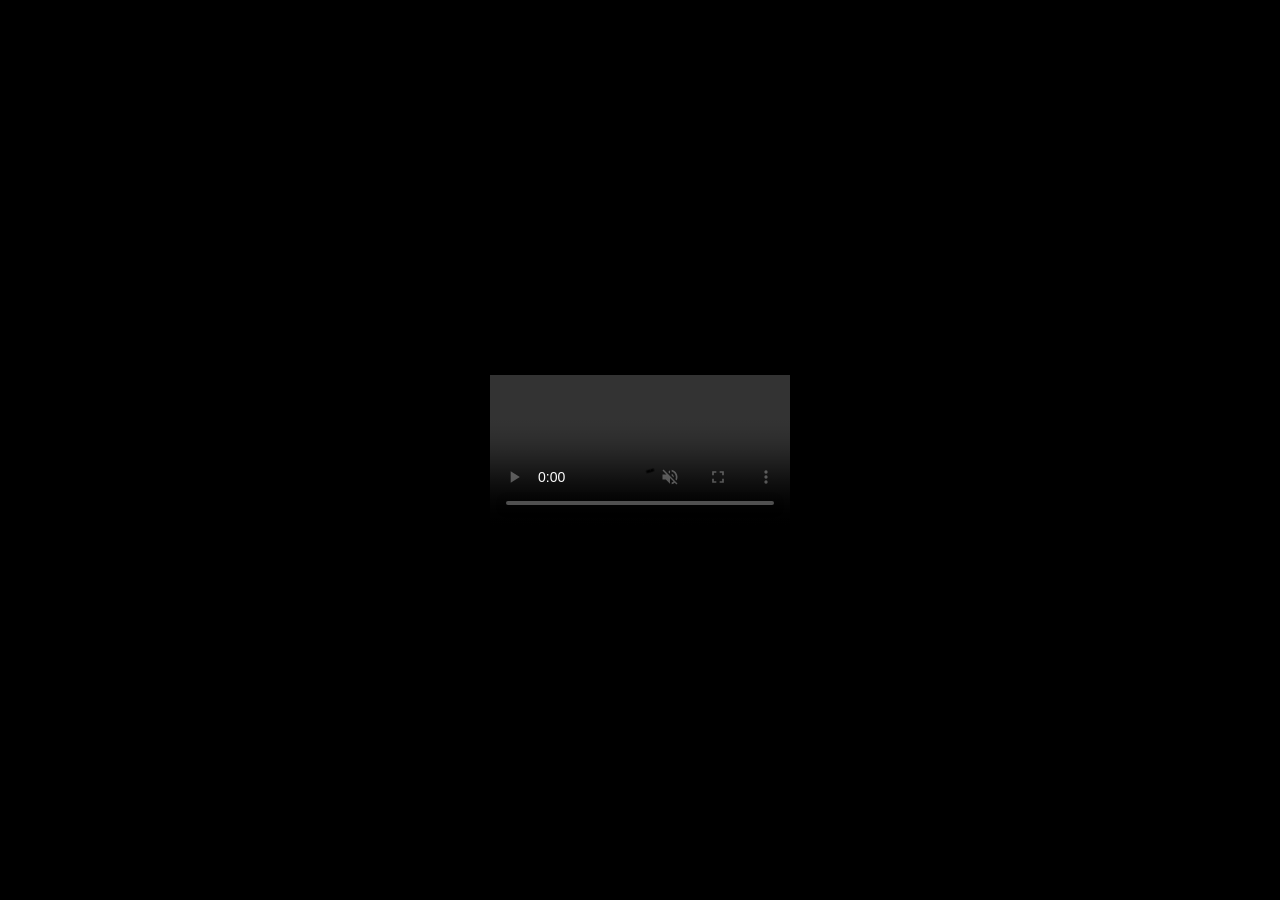
==== index.html @ 250493f4 "Add files via upload" ====
<!DOCTYPE html>
<html lang="en">
<head>
    <meta charset="UTF-8">
    <meta name="viewport" content="width=device-width, initial-scale=1.0">
    <title>My Video</title>
    <style>
        body {
            display: flex;
            justify-content: center;
            align-items: center;
            height: 100vh;
            margin: 0;
            background-color: #000; /* black background */
        }
        video {
            max-width: 100%;
            max-height: 100%;
            box-shadow: 0 0 20px rgba(0,0,0,0.5);
        }
    </style>
</head>
<body>
    <video controls autoplay loop muted>
        <source src="upscaled_video.mp4" type="video/mp4">
        Your browser does not support the video tag.
    </video>
</body>
</html>
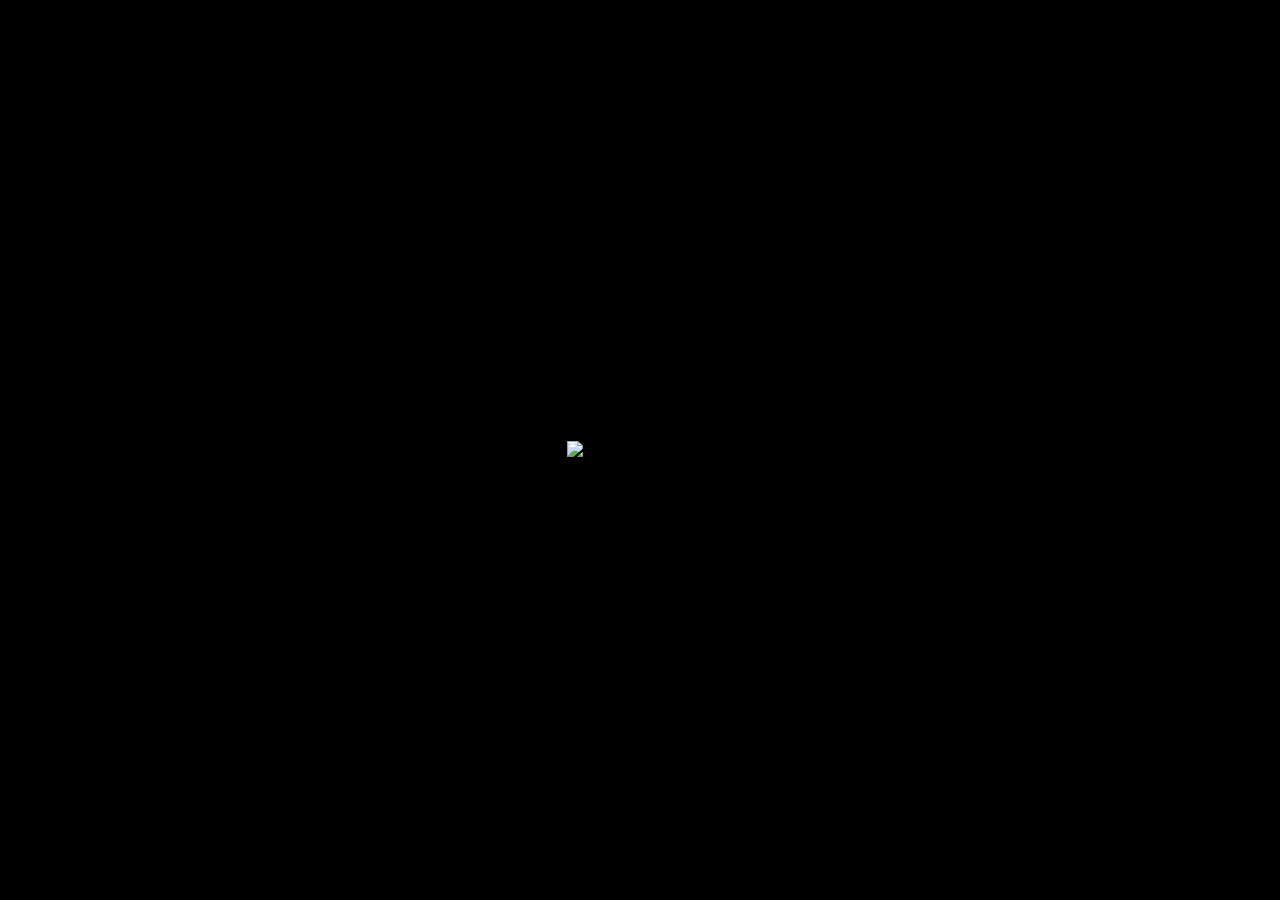
==== commit 6c970a7d: "Update index.html" ====
--- a/index.html
+++ b/index.html
@@ -3,7 +3,7 @@
 <head>
     <meta charset="UTF-8">
     <meta name="viewport" content="width=device-width, initial-scale=1.0">
-    <title>My Video</title>
+    <title>C̸̨̢̨̨̨̧̢̡̥̥͖̳̙̙͉̱̩̰͔̯͉̠̫̪͎͖̘̲͓̥̪̠͚̪̟̰̬͈̤̜̻͉̼͉̼̺̟̠̖̲̝͖̺̗̱̮̫̱̓́̒̑͆̉̾͑̀̏̃̾̊͗̇͋͌̋͒͊̈̀̂̚͜͜͝͝ͅͅǪ̸̧̡̛͉̘̟̭̹̬͚̞͎̰̪̮̲̟̼̩̱͙̮͉̺͙̖̪̠̪̦̼͎̜͎̜̬̺̘̝̲̪͙̘̺͕̙̼͍̪͈͙̲͎͍͎̰͚͙̗̭̗̝̮̤͎̜̿̄̆̈̋̽̀̊̂̇͋̂̌͌͗̈́̇̐̾̓͊̈́̄̉̎̒̕͘̚̕͝͝͠ͅͅŅ̵̢̜̪̱̗͚̹̙̄̓́̎͗͒̽̀̉͑̒̂̄̅̎́̏̇́̒̔̀̈́̔̓̐͂̒͒̌͊̏͊̃̓̂͒́̍̂̈́̕̚͘͜͝͝͝Ş̷̨̡̨̧̨̡̨̛̛̳̩̙̻͙̪̞͍͕͙̲̹̫̫̟̤̙̦͎͇͚̩͙͕̺̥̣̮̖̭̱̳̼̟̙͉͎̖͖̞̻͚̦̹̯̞͍̘̺̪͔̭͓͙̪̪͇̥̺̫̯̹̭̦͎͈̳̻̮̲̠̹̠̮̪͎̯͎͕͓̲͕̳̪̩͓̪͕͖͔̭̺̜̂͒̾̇͗̈͆̍̆͒̓̐͛̓̓̉̋͊̋̽͊̾͑̉̈́̇͋̔͆̇͌̈́͊̂̉̑͌̅͗̀̃͊̓͂̃̓̅̉̓̇͑̓̀͋̐͑̿̏̎̂͊̇̀̽̑͛̌̐̇́̈́̓͗̈́̅́̀̏̐͌̅̆̋͐̒͌͛̓͘͝͝ͅͅͅŘ̴̡̢̛̛̭͈̭͈̳̪̪̪̜̙̞̤̮͍̙͚̆̌͂̌̾͆́̑̂͗͆̈͆͗̇͛͌̽͆͗̍̃̽̀͗̑͊͒̒̔̅́̄̄̓͊̍́͊̇͗̈̈́̃̑̈́̊̆͂̊̄̋́̀́͒͛̆͑̏͂̎̄͊̾̔͊̃͂͛̇̊͐͆̓̚̕͘͝͠͝͠͝͠͠͝͠A̴̧̢̢̧̨̡̡̡̛̛̛̛̤͇̞̭̮͖̜̗̖̹͍̰̜̣̙̭̜͎͇̫͉̯̝͔͙̘̤̭̱̱̻̗̝̙̼̤̫̹̣̜̖͚͓͈̳͓̳̘̦̯̩̘̖͓̺̪̯͓̹̮̜̻͈̼̲͍͎͈̣̻͉̬̞̖͎̬̖͚̖̣̹͖̮̭̗̪͕͓̯̟̝͙̠̒̓̓́̽̿̓͌͗͑̇̅͑̓̾̏̔́͑̄̔̃͌̔́̐́̿̿̌͒̅̽̓͑́͒̀̐͆̒͛̄́́̂̐̊̆͛̀̃̓̿͊̀̀̌̽̑͆̄̅̏͊͆̎͑̈́̃̒̓̾̈́̈́͊͆̆̀̈͗̏͋͒̾̄̏̀̕̕̚͘͜͠͝͠͠͝͝͝͝ͅͅͅŅ̷̢̧̢̨̛̛̛͈̤̩̠̤̤͎̞͉͓͍̻͚͍͉̦̠̫̮͔̩͚͙̩̜̣̘̭͖͖͙̬͉̯͖̮̤̥͙̽̂̓̀̑͋̀̅̔̎̌͋̔̓̾͂͂̾͑̊͋̀͆̈̈͛̔̉̾̔̏͋̈̎̾̿͑̍̓͊̑͛̌̈́͊̃̔͐̿̌̀̊̔̋̋̀̓̿̽̂̿̓̋̀͌͒̿̏͑͂̈́̃͑́̂̓̄̎̕͘̕̕̕̕͝͠͠͠͠͝͝͠ͅȚ̷̢̨̧̨̨͕̦̳̻̹̥̻̫̬̘̼͚͍̳̫̠̰̳̘͓̟̣̬̘̞̭̬̬̱̖̰͈̫̜̰̰͓̗̤̻̰͔̼͖̫̙͕͙͚̠̖̬̩̓͑́̍ͅͅ</title>
     <style>
         body {
             display: flex;
@@ -21,9 +21,6 @@
     </style>
 </head>
 <body>
-    <video controls autoplay loop muted>
-        <source src="upscaled_video.mp4" type="video/mp4">
-        Your browser does not support the video tag.
-    </video>
+   <img src="biggles.jpg" alt="bigglesworth the cat">
 </body>
-</html>+</html>
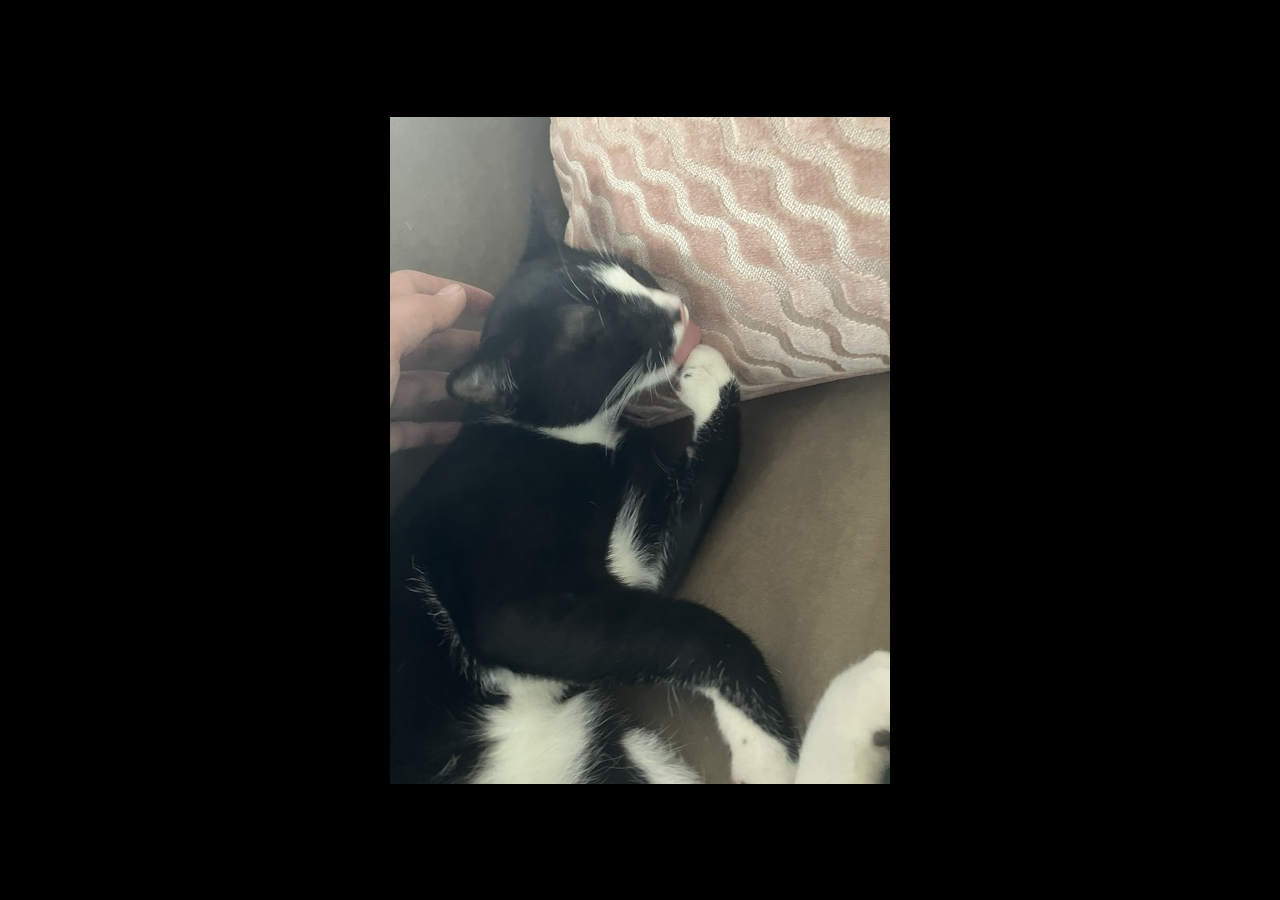
==== commit c7d49c6d: "Modify title and image class in index.html Updated title and added class to image element." ====
--- a/index.html
+++ b/index.html
@@ -13,14 +13,10 @@
             margin: 0;
             background-color: #000; /* black background */
         }
-        video {
-            max-width: 100%;
-            max-height: 100%;
-            box-shadow: 0 0 20px rgba(0,0,0,0.5);
-        }
+     
     </style>
 </head>
 <body>
-   <img src="biggles.jpg" alt="bigglesworth the cat">
+   <img src="biggles.jpeg" class="image0" alt="bigglesworth the cat">
 </body>
 </html>
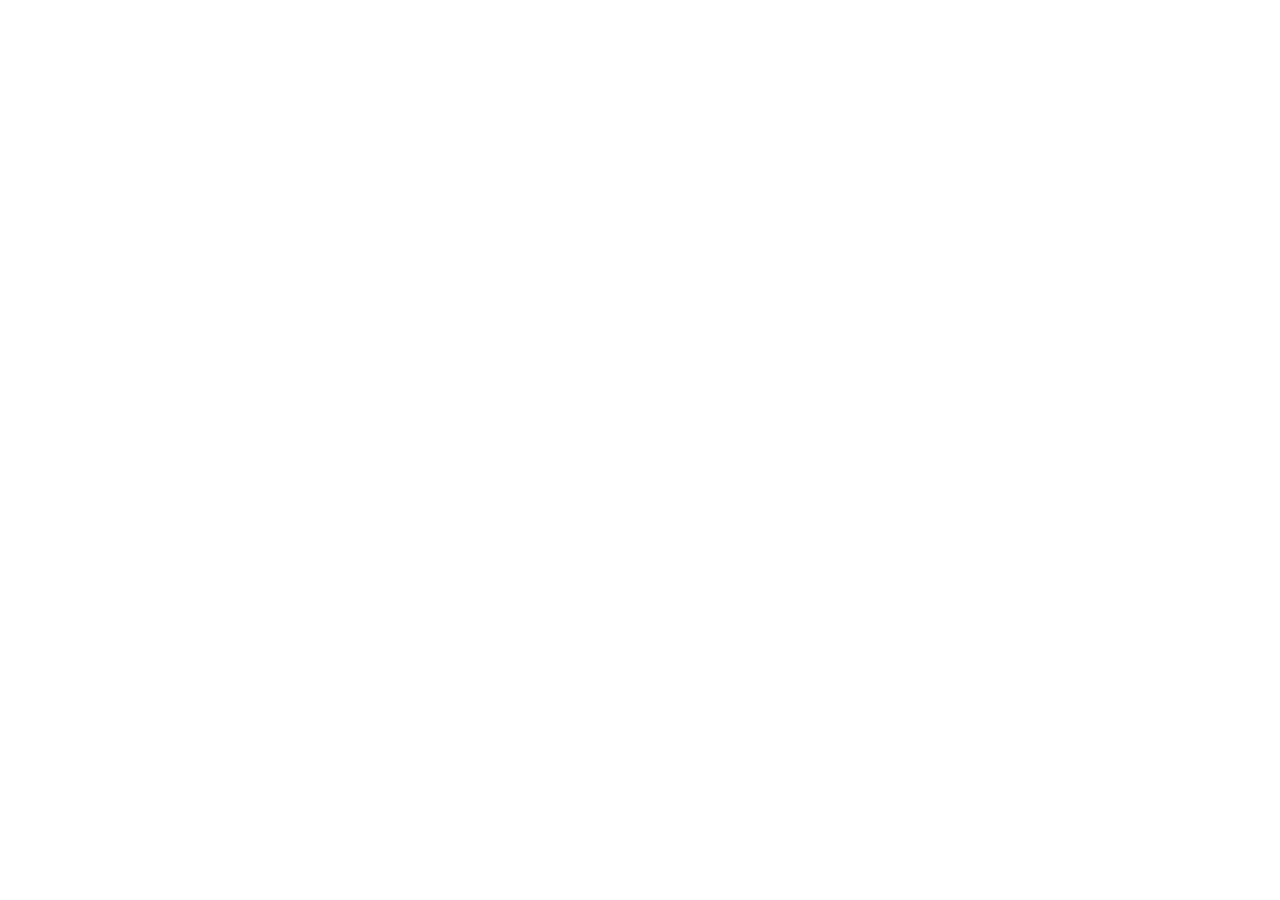
==== commit 0ca60a21: "Fix HTML structure and styling" ====
--- a/index.html
+++ b/index.html
@@ -5,18 +5,10 @@
     <meta name="viewport" content="width=device-width, initial-scale=1.0">
     <title>C̸̨̢̨̨̨̧̢̡̥̥͖̳̙̙͉̱̩̰͔̯͉̠̫̪͎͖̘̲͓̥̪̠͚̪̟̰̬͈̤̜̻͉̼͉̼̺̟̠̖̲̝͖̺̗̱̮̫̱̓́̒̑͆̉̾͑̀̏̃̾̊͗̇͋͌̋͒͊̈̀̂̚͜͜͝͝ͅͅǪ̸̧̡̛͉̘̟̭̹̬͚̞͎̰̪̮̲̟̼̩̱͙̮͉̺͙̖̪̠̪̦̼͎̜͎̜̬̺̘̝̲̪͙̘̺͕̙̼͍̪͈͙̲͎͍͎̰͚͙̗̭̗̝̮̤͎̜̿̄̆̈̋̽̀̊̂̇͋̂̌͌͗̈́̇̐̾̓͊̈́̄̉̎̒̕͘̚̕͝͝͠ͅͅŅ̵̢̜̪̱̗͚̹̙̄̓́̎͗͒̽̀̉͑̒̂̄̅̎́̏̇́̒̔̀̈́̔̓̐͂̒͒̌͊̏͊̃̓̂͒́̍̂̈́̕̚͘͜͝͝͝Ş̷̨̡̨̧̨̡̨̛̛̳̩̙̻͙̪̞͍͕͙̲̹̫̫̟̤̙̦͎͇͚̩͙͕̺̥̣̮̖̭̱̳̼̟̙͉͎̖͖̞̻͚̦̹̯̞͍̘̺̪͔̭͓͙̪̪͇̥̺̫̯̹̭̦͎͈̳̻̮̲̠̹̠̮̪͎̯͎͕͓̲͕̳̪̩͓̪͕͖͔̭̺̜̂͒̾̇͗̈͆̍̆͒̓̐͛̓̓̉̋͊̋̽͊̾͑̉̈́̇͋̔͆̇͌̈́͊̂̉̑͌̅͗̀̃͊̓͂̃̓̅̉̓̇͑̓̀͋̐͑̿̏̎̂͊̇̀̽̑͛̌̐̇́̈́̓͗̈́̅́̀̏̐͌̅̆̋͐̒͌͛̓͘͝͝ͅͅͅŘ̴̡̢̛̛̭͈̭͈̳̪̪̪̜̙̞̤̮͍̙͚̆̌͂̌̾͆́̑̂͗͆̈͆͗̇͛͌̽͆͗̍̃̽̀͗̑͊͒̒̔̅́̄̄̓͊̍́͊̇͗̈̈́̃̑̈́̊̆͂̊̄̋́̀́͒͛̆͑̏͂̎̄͊̾̔͊̃͂͛̇̊͐͆̓̚̕͘͝͠͝͠͝͠͠͝͠A̴̧̢̢̧̨̡̡̡̛̛̛̛̤͇̞̭̮͖̜̗̖̹͍̰̜̣̙̭̜͎͇̫͉̯̝͔͙̘̤̭̱̱̻̗̝̙̼̤̫̹̣̜̖͚͓͈̳͓̳̘̦̯̩̘̖͓̺̪̯͓̹̮̜̻͈̼̲͍͎͈̣̻͉̬̞̖͎̬̖͚̖̣̹͖̮̭̗̪͕͓̯̟̝͙̠̒̓̓́̽̿̓͌͗͑̇̅͑̓̾̏̔́͑̄̔̃͌̔́̐́̿̿̌͒̅̽̓͑́͒̀̐͆̒͛̄́́̂̐̊̆͛̀̃̓̿͊̀̀̌̽̑͆̄̅̏͊͆̎͑̈́̃̒̓̾̈́̈́͊͆̆̀̈͗̏͋͒̾̄̏̀̕̕̚͘͜͠͝͠͠͝͝͝͝ͅͅͅŅ̷̢̧̢̨̛̛̛͈̤̩̠̤̤͎̞͉͓͍̻͚͍͉̦̠̫̮͔̩͚͙̩̜̣̘̭͖͖͙̬͉̯͖̮̤̥͙̽̂̓̀̑͋̀̅̔̎̌͋̔̓̾͂͂̾͑̊͋̀͆̈̈͛̔̉̾̔̏͋̈̎̾̿͑̍̓͊̑͛̌̈́͊̃̔͐̿̌̀̊̔̋̋̀̓̿̽̂̿̓̋̀͌͒̿̏͑͂̈́̃͑́̂̓̄̎̕͘̕̕̕̕͝͠͠͠͠͝͝͠ͅȚ̷̢̨̧̨̨͕̦̳̻̹̥̻̫̬̘̼͚͍̳̫̠̰̳̘͓̟̣̬̘̞̭̬̬̱̖̰͈̫̜̰̰͓̗̤̻̰͔̼͖̫̙͕͙͚̠̖̬̩̓͑́̍ͅͅ</title>
     <style>
-        body {
-            display: flex;
-            justify-content: center;
-            align-items: center;
-            height: 100vh;
-            margin: 0;
-            background-color: #000; /* black background */
-        }
-     
+          <body>
+   <img src="biggles.jpeg" alt="bigglesworth the cat">
+</body>
     </style>
 </head>
-<body>
-   <img src="biggles.jpeg" class="image0" alt="bigglesworth the cat">
-</body>
+
 </html>
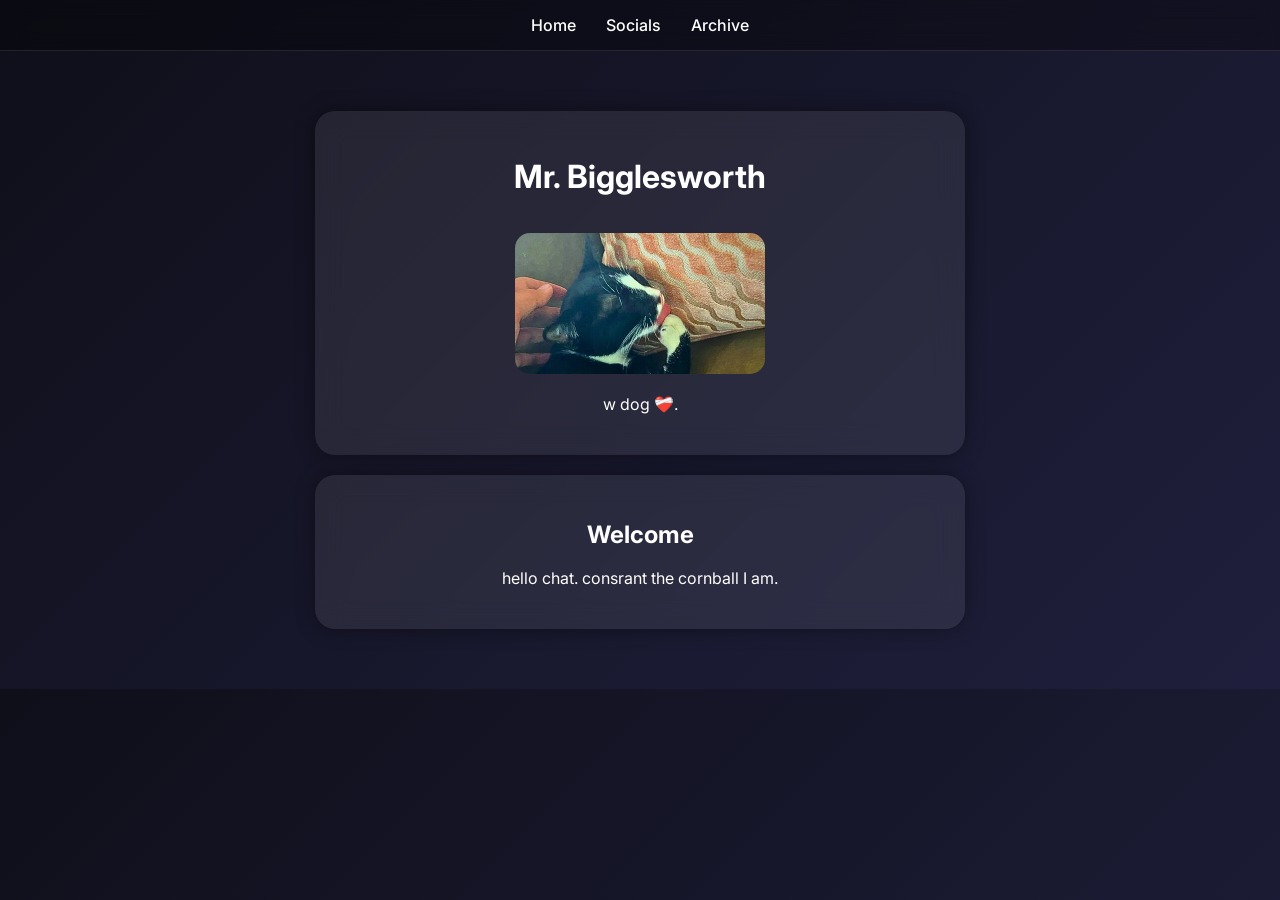
==== commit 8a00608f: "Update index.html" ====
--- a/index.html
+++ b/index.html
@@ -3,12 +3,32 @@
 <head>
     <meta charset="UTF-8">
     <meta name="viewport" content="width=device-width, initial-scale=1.0">
-    <title>C̸̨̢̨̨̨̧̢̡̥̥͖̳̙̙͉̱̩̰͔̯͉̠̫̪͎͖̘̲͓̥̪̠͚̪̟̰̬͈̤̜̻͉̼͉̼̺̟̠̖̲̝͖̺̗̱̮̫̱̓́̒̑͆̉̾͑̀̏̃̾̊͗̇͋͌̋͒͊̈̀̂̚͜͜͝͝ͅͅǪ̸̧̡̛͉̘̟̭̹̬͚̞͎̰̪̮̲̟̼̩̱͙̮͉̺͙̖̪̠̪̦̼͎̜͎̜̬̺̘̝̲̪͙̘̺͕̙̼͍̪͈͙̲͎͍͎̰͚͙̗̭̗̝̮̤͎̜̿̄̆̈̋̽̀̊̂̇͋̂̌͌͗̈́̇̐̾̓͊̈́̄̉̎̒̕͘̚̕͝͝͠ͅͅŅ̵̢̜̪̱̗͚̹̙̄̓́̎͗͒̽̀̉͑̒̂̄̅̎́̏̇́̒̔̀̈́̔̓̐͂̒͒̌͊̏͊̃̓̂͒́̍̂̈́̕̚͘͜͝͝͝Ş̷̨̡̨̧̨̡̨̛̛̳̩̙̻͙̪̞͍͕͙̲̹̫̫̟̤̙̦͎͇͚̩͙͕̺̥̣̮̖̭̱̳̼̟̙͉͎̖͖̞̻͚̦̹̯̞͍̘̺̪͔̭͓͙̪̪͇̥̺̫̯̹̭̦͎͈̳̻̮̲̠̹̠̮̪͎̯͎͕͓̲͕̳̪̩͓̪͕͖͔̭̺̜̂͒̾̇͗̈͆̍̆͒̓̐͛̓̓̉̋͊̋̽͊̾͑̉̈́̇͋̔͆̇͌̈́͊̂̉̑͌̅͗̀̃͊̓͂̃̓̅̉̓̇͑̓̀͋̐͑̿̏̎̂͊̇̀̽̑͛̌̐̇́̈́̓͗̈́̅́̀̏̐͌̅̆̋͐̒͌͛̓͘͝͝ͅͅͅŘ̴̡̢̛̛̭͈̭͈̳̪̪̪̜̙̞̤̮͍̙͚̆̌͂̌̾͆́̑̂͗͆̈͆͗̇͛͌̽͆͗̍̃̽̀͗̑͊͒̒̔̅́̄̄̓͊̍́͊̇͗̈̈́̃̑̈́̊̆͂̊̄̋́̀́͒͛̆͑̏͂̎̄͊̾̔͊̃͂͛̇̊͐͆̓̚̕͘͝͠͝͠͝͠͠͝͠A̴̧̢̢̧̨̡̡̡̛̛̛̛̤͇̞̭̮͖̜̗̖̹͍̰̜̣̙̭̜͎͇̫͉̯̝͔͙̘̤̭̱̱̻̗̝̙̼̤̫̹̣̜̖͚͓͈̳͓̳̘̦̯̩̘̖͓̺̪̯͓̹̮̜̻͈̼̲͍͎͈̣̻͉̬̞̖͎̬̖͚̖̣̹͖̮̭̗̪͕͓̯̟̝͙̠̒̓̓́̽̿̓͌͗͑̇̅͑̓̾̏̔́͑̄̔̃͌̔́̐́̿̿̌͒̅̽̓͑́͒̀̐͆̒͛̄́́̂̐̊̆͛̀̃̓̿͊̀̀̌̽̑͆̄̅̏͊͆̎͑̈́̃̒̓̾̈́̈́͊͆̆̀̈͗̏͋͒̾̄̏̀̕̕̚͘͜͠͝͠͠͝͝͝͝ͅͅͅŅ̷̢̧̢̨̛̛̛͈̤̩̠̤̤͎̞͉͓͍̻͚͍͉̦̠̫̮͔̩͚͙̩̜̣̘̭͖͖͙̬͉̯͖̮̤̥͙̽̂̓̀̑͋̀̅̔̎̌͋̔̓̾͂͂̾͑̊͋̀͆̈̈͛̔̉̾̔̏͋̈̎̾̿͑̍̓͊̑͛̌̈́͊̃̔͐̿̌̀̊̔̋̋̀̓̿̽̂̿̓̋̀͌͒̿̏͑͂̈́̃͑́̂̓̄̎̕͘̕̕̕̕͝͠͠͠͠͝͝͠ͅȚ̷̢̨̧̨̨͕̦̳̻̹̥̻̫̬̘̼͚͍̳̫̠̰̳̘͓̟̣̬̘̞̭̬̬̱̖̰͈̫̜̰̰͓̗̤̻̰͔̼͖̫̙͕͙͚̠̖̬̩̓͑́̍ͅͅ</title>
-    <style>
-          <body>
-   <img src="biggles.jpeg" alt="bigglesworth the cat">
-</body>
-    </style>
+    <title>ConsrantSite</title>
+    <link rel="stylesheet" href="style.css">
 </head>
 
+<body>
+
+<nav>
+    <a href="index.html">Home</a>
+    <a href="socials.html">Socials</a>
+    <a href="archive.html">Archive</a>
+</nav>
+
+<div class="container">
+
+    <div class="card">
+        <h1>Mr. Bigglesworth</h1>
+        <img src="biggles.jpg" alt="bigglesworth the cat">
+        <p>w dog ❤️‍🩹.</p>
+    </div>
+
+    <div class="card">
+        <h2>Welcome</h2>
+        <p>hello chat. consrant the cornball I am.</p>
+    </div>
+
+</div>
+
+</body>
 </html>
--- a/style.css
+++ b/style.css
@@ -0,0 +1,100 @@
+@import url('https://fonts.googleapis.com/css2?family=Inter:wght@300;500;700&display=swap');
+
+body {
+    margin: 0;
+    font-family: 'Inter', sans-serif;
+    background: linear-gradient(135deg, #0f0f1a, #1f1f3d);
+    color: white;
+}
+
+/* NAVBAR */
+nav {
+    display: flex;
+    justify-content: center;
+    gap: 30px;
+    padding: 15px;
+    background: rgba(0,0,0,0.3);
+    backdrop-filter: blur(10px);
+    position: sticky;
+    top: 0;
+    border-bottom: 1px solid rgba(255,255,255,0.1);
+}
+
+nav a {
+    color: white;
+    text-decoration: none;
+    font-weight: 500;
+    transition: 0.2s;
+}
+
+nav a:hover {
+    color: #00ffd5;
+}
+
+/* PAGE CONTENT */
+.container {
+    text-align: center;
+    padding: 40px 20px;
+}
+
+/* CARD STYLE */
+.card {
+    background: rgba(255,255,255,0.08);
+    padding: 25px;
+    margin: 20px auto;
+    max-width: 600px;
+    border-radius: 20px;
+    backdrop-filter: blur(15px);
+    box-shadow: 0 0 20px rgba(0,0,0,0.4);
+}
+
+/* IMAGE */
+img {
+    max-width: 250px;
+    border-radius: 15px;
+    margin-top: 15px;
+}
+
+/* BUTTONS */
+.button {
+    display: inline-block;
+    margin-top: 10px;
+    padding: 10px 20px;
+    border-radius: 10px;
+    background: #00ffd5;
+    color: black;
+    text-decoration: none;
+    font-weight: bold;
+    transition: 0.2s;
+}
+
+.button:hover {
+    background: #00c2a5;
+}
+
+/* FILE LIST */
+.file {
+    background: rgba(0,0,0,0.3);
+    padding: 15px;
+    margin-top: 15px;
+    border-radius: 12px;
+    text-align: left;
+}
+
+.file h3 {
+    margin: 0;
+}
+
+.file p {
+    font-size: 0.9em;
+    opacity: 0.8;
+}
+
+/* YOUTUBE VIDEO */
+iframe {
+    width: 100%;
+    max-width: 560px;
+    height: 315px;
+    border-radius: 15px;
+    margin-top: 15px;
+}
